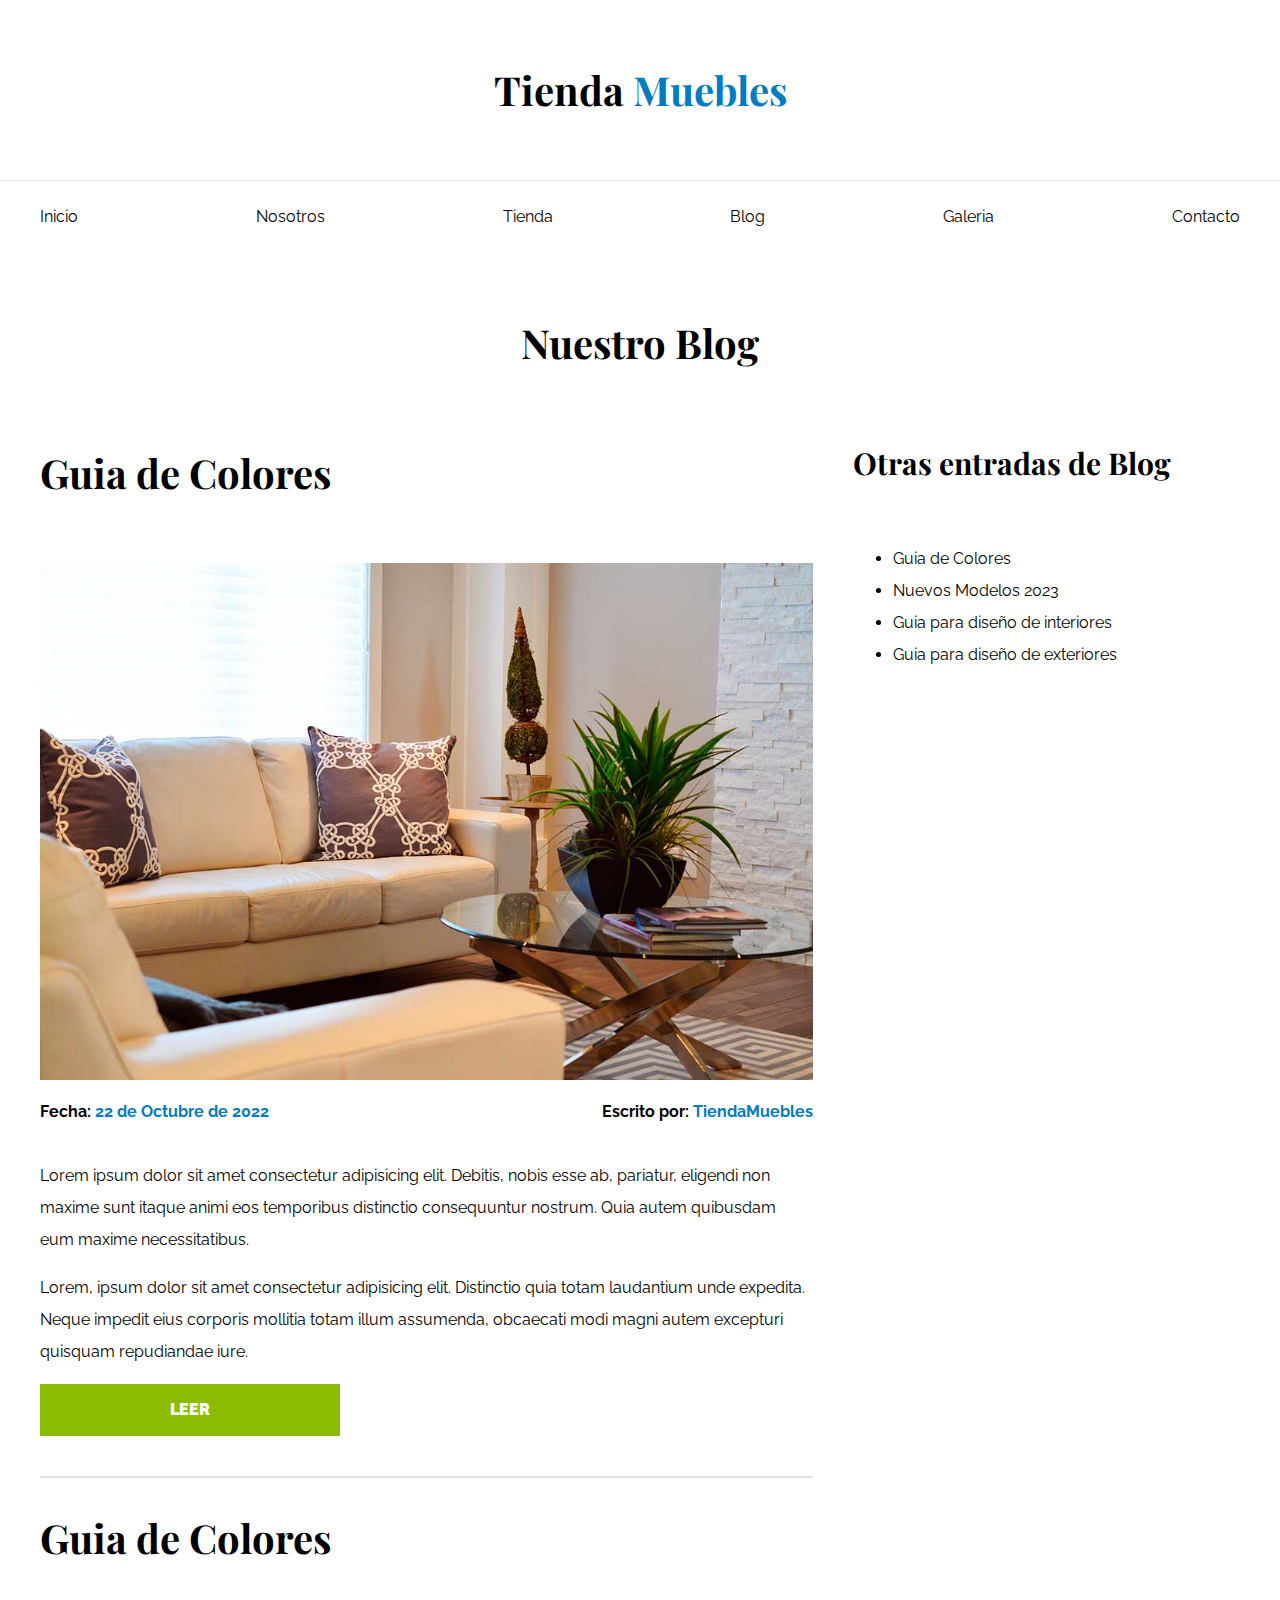
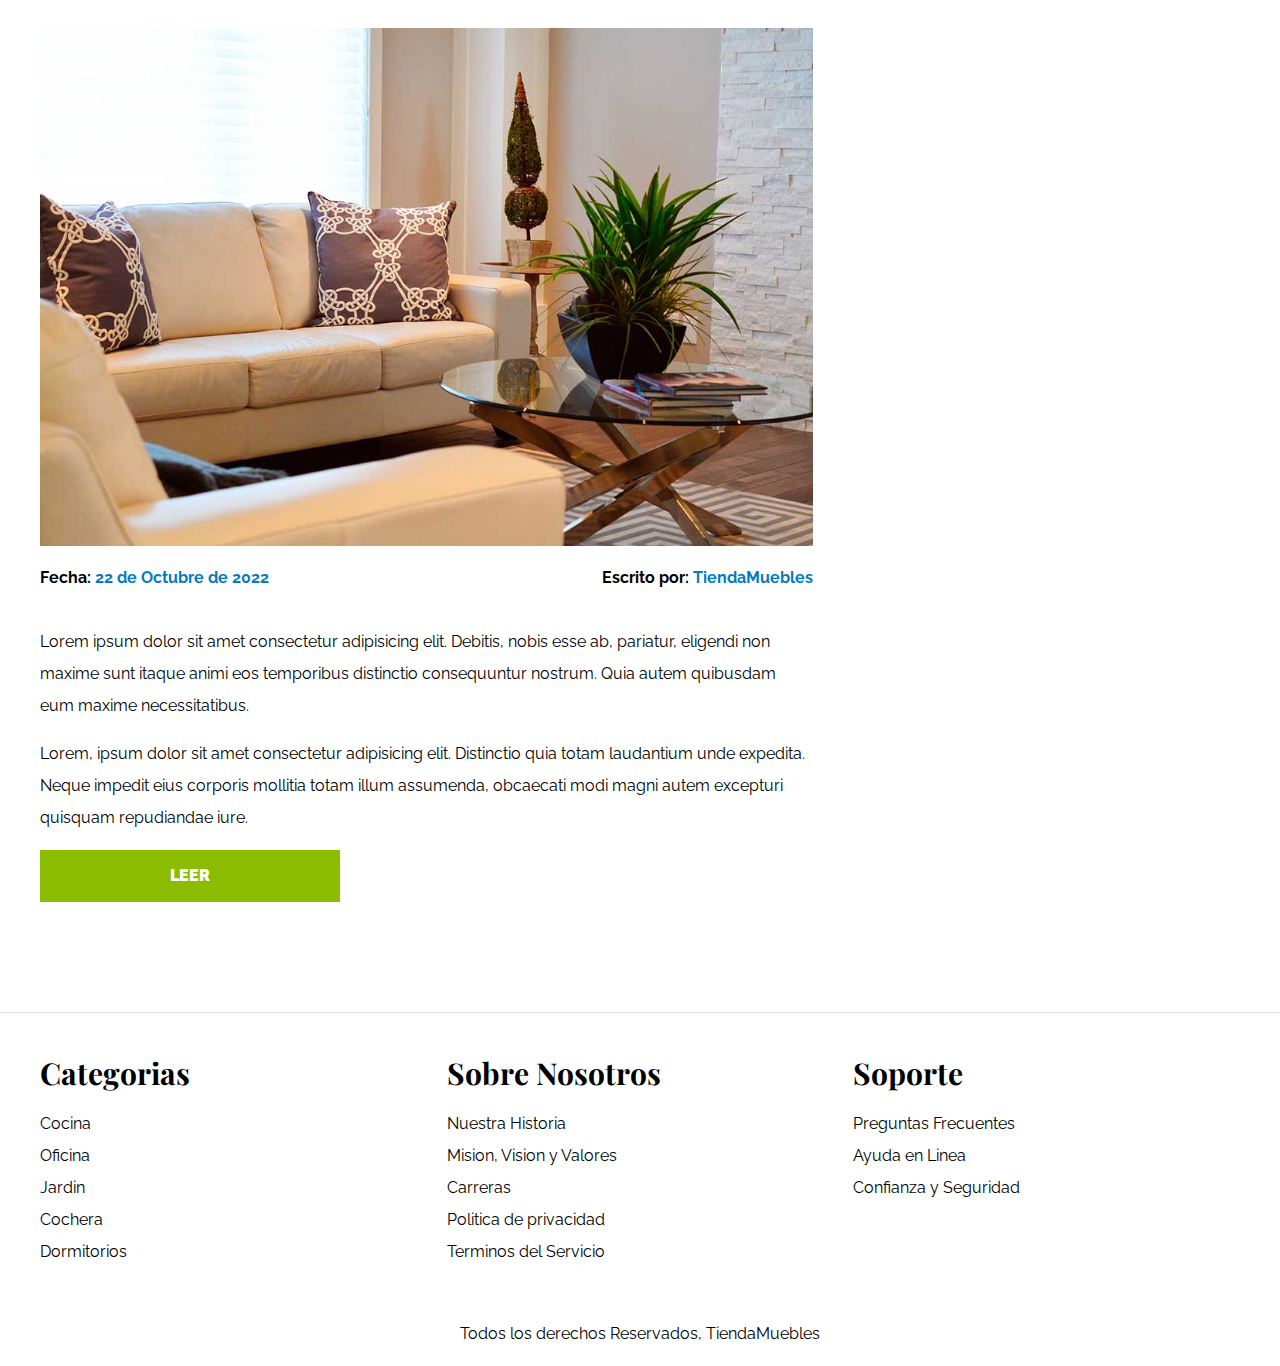
==== blog.html @ cb1aefb2 "agregado de paginas y estilos" ====
<!DOCTYPE html>
<html lang="es">

<head>
  <meta charset="UTF-8" />
  <meta http-equiv="X-UA-Compatible" content="IE=edge" />
  <meta name="viewport" content="width=device-width, initial-scale=1.0" />
  <title>Tienda Muebles</title>
  <link rel="stylesheet" href="./css/normalize.css" />
  <link rel="preconnect" href="https://fonts.googleapis.com">
  <link rel="preconnect" href="https://fonts.gstatic.com" crossorigin>
  <link
    href="https://fonts.googleapis.com/css2?family=Playfair+Display:wght@700&family=Raleway:wght@400;700;900&family=Roboto:wght@500&display=swap"
    rel="stylesheet">
  <link rel="stylesheet" href="./css/style.css" />
</head>

<body>
  <header>
    <h1 class="nombre-sitio">Tienda <span>Muebles</span></h1>
  </header>

  <div class="contenedor-navegacion">
    <nav class="nav-principal contenedor">
      <a href="index.html">Inicio</a>
      <a href="nosotros.html">Nosotros</a>
      <a href="tienda.html">Tienda</a>
      <a href="blog.html">Blog</a>
      <a href="galeria.html">Galeria</a>
      <a href="contacto.html">Contacto</a>
    </nav>
  </div>



  <main class="contenido-principal contenedor">
    <h2 class="text-center">Nuestro Blog</h2>

    <section class="contenedor-blog">
      <div class="blog">
        <article class="entrada">

          <h2>Guia de Colores</h2>
          <div class="imagen">
            <img src="img/nosotros.jpg" alt="imagen blog">
          </div>

          <div class="entrada-meta">
            <p>Fecha: <span>22 de Octubre de 2022</span></p>
            <p>Escrito por: <span>TiendaMuebles</span></p>
          </div>
          <div class="entrada-blog">
            <p>Lorem ipsum dolor sit amet consectetur adipisicing elit. Debitis, nobis esse ab, pariatur, eligendi non
              maxime sunt itaque animi eos temporibus distinctio consequuntur nostrum. Quia autem quibusdam eum maxime
              necessitatibus.</p>

            <p>Lorem, ipsum dolor sit amet consectetur adipisicing elit. Distinctio quia totam laudantium unde expedita.
              Neque impedit eius corporis mollitia totam illum assumenda, obcaecati modi magni autem excepturi quisquam
              repudiandae iure.</p>
          </div>
          <a href="entrada.html" class="btn max-width-30">Leer</a>

        </article>

        <article class="entrada">

          <h2>Guia de Colores</h2>
          <div class="imagen">
            <img src="img/nosotros.jpg" alt="imagen blog">
          </div>

          <div class="entrada-meta">
            <p>Fecha: <span>22 de Octubre de 2022</span></p>
            <p>Escrito por: <span>TiendaMuebles</span></p>
          </div>
          <div class="entrada-blog">
            <p>Lorem ipsum dolor sit amet consectetur adipisicing elit. Debitis, nobis esse ab, pariatur, eligendi non
              maxime sunt itaque animi eos temporibus distinctio consequuntur nostrum. Quia autem quibusdam eum maxime
              necessitatibus.</p>

            <p>Lorem, ipsum dolor sit amet consectetur adipisicing elit. Distinctio quia totam laudantium unde expedita.
              Neque impedit eius corporis mollitia totam illum assumenda, obcaecati modi magni autem excepturi quisquam
              repudiandae iure.</p>
          </div>
          <a href="entrada.html" class="btn max-width-30">Leer</a>

        </article>
      </div>

      <aside>
        <h3>Otras entradas de Blog</h3>
        <ul>
          <li><a href="entrada.html">Guia de Colores</a></li>
          <li><a href="entrada.html">Nuevos Modelos 2023</a></li>
          <li><a href="entrada.html">Guia para diseño de interiores</a></li>
          <li><a href="entrada.html">Guia para diseño de exteriores</a></li>
        </ul>
      </aside>
    </section>
  </main>

  <footer class="site-footer">
    <div class="grid-footer contenedor">
      <div>
        <h3>Categorias</h3>
        <nav class="footer-menu">
          <a href="#">Cocina</a>
          <a href="#">Oficina</a>
          <a href="#">Jardin</a>
          <a href="#">Cochera</a>
          <a href="#">Dormitorios</a>
        </nav>
      </div>
      <div>
        <h3>Sobre Nosotros</h3>
        <nav class="footer-menu">
          <a href="#">Nuestra Historia</a>
          <a href="#">Mision, Vision y Valores</a>
          <a href="#">Carreras</a>
          <a href="#">Politica de privacidad</a>
          <a href="#">Terminos del Servicio</a>
        </nav>
      </div>
      <div>
        <h3>Soporte</h3>
        <nav class="footer-menu">
          <a href="#">Preguntas Frecuentes</a>
          <a href="#">Ayuda en Linea</a>
          <a href="#">Confianza y Seguridad</a>
        </nav>
      </div>
    </div>
    <p class="copyright">Todos los derechos Reservados, TiendaMuebles</p>
  </footer>
</body>

</html>
---- css/style.css ----
html{
    box-sizing: border-box;
    font-size: 62.5%;  /* 1Rem = 10px */
}
*,*::before, *:after{
    box-sizing: inherit;
}
body{
    font-family: 'Raleway', sans-serif;
    font-size: 1.6rem;
    line-height: 2;
}
/* Globales */
h1, h2, h3{
    font-family: 'Playfair Display', serif;
    margin: 0 0 5rem 0;
}
h1{
    font-size: 5rem;
}
h2{
    font-size: 4rem;
}
h3{
    font-size: 3rem;
}
a{
    text-decoration: none;
    color: #000;
}
.contenedor{
    max-width: 120rem;
    margin: 0 auto;
}
img{
    max-width: 100%;
    display: block;
}
.btn{
    background-color: #8cbc00;
    display: block;
    color: white;
    text-transform: uppercase;
    font-weight: 900;
    padding: 1rem;
    transition: background-color .3s ease-out;
    text-align: center;
}
.btn:hover{
    background-color: #769c02;
}
/* UTILIDADES */
.text-center{
    text-align: center;
}
.max-width-30{
    max-width: 30rem;
}
/* Header y Navegacion */
.nombre-sitio{
    margin-top: 5rem;
    text-align: center;
    font-size: 4rem;
}
.nombre-sitio span{
    color: #037bc0;
}
.contenedor-navegacion{
    border-top: .1rem solid #e1e1e1;
}
.nav-principal{
    padding: 2rem 0;
    display: flex;
    justify-content: space-between;
    
}
/** box model **/
.hero{
    background-image: url(../img/principal.jpg);
    background-repeat: no-repeat;
    background-size: cover;
    background-position: center center;
    height: 55rem;

}
/**categorias**/
.categorias{
    padding-top: 5rem;
}
.categorias h2{
    text-align: center;
}
.categorias a{
    display: block;
    text-align: center;
    padding: 2rem;
    font-size: 2rem;
}
.categorias a:hover{
    background-color: #037bc0;
    color: #ffffff;
    border-bottom-right-radius: 1rem;

}
.listado-categorias{
    display: grid;
    grid-template-columns: repeat(3, 1fr);
    gap: 2rem;
}
/** BLOQUE NOSOTROS **/
.sobre-nosotros{
    background-image: linear-gradient( to right, transparent 50%, #037bc0 50%, #037bc0 100%), url(../img/nosotros.jpg);
    padding: 10rem 0;
    background-position: left center;
    background-repeat: no-repeat;
     background-size: 100%, 120rem;
}
.sobre-nosotros-grid{
    display: grid;
    grid-template-columns: repeat(2, 1fr);
    column-gap: 8rem;
}
.texto-nosotros{
    grid-column: 2/3;
    color: white;
}
/* LISTADO DE PRODUCTOS */
.contenido-principal{
    padding-top: 5rem;
}
.listado-productos{
    display: grid;
    grid-template-columns: repeat(6, 1fr);
    /*column-gap: 2rem; separacion entre columnas*/
    /*row-gap: 2rem; separacion hacia abajo*/
    gap: 2rem; /*separacion hacia todos los sentidos*/
}
.producto:nth-child(1){
    grid-column-start: 1;
    grid-column-end: 7;
    /*grid-column: 1/7;  ESTO ES LA ABREBIACION DE LO DE ARRIBA START/END    */
    display: grid;
    grid-template-columns: 3fr 1fr;
}
.producto:nth-child(1) img{
    height: 43rem;
    width: 100%;
    object-fit: cover;
}
.producto:nth-child(2){
    grid-column-start: 1;
    grid-column-end: 4;
}
.producto:nth-child(3){
    grid-column-start: 4;
    grid-column-end: 7;
}
.producto:nth-child(2) img,
.producto:nth-child(3) img{
    height: 30rem;
    width: 100%;
    object-fit: cover;
}
.producto:nth-child(4){
    grid-column-start: 1;
    grid-column-end: 3;
}
.producto:nth-child(5){
    grid-column-start: 3;
    grid-column-end: 5;
}
.producto:nth-child(6){
    grid-column-start: 5;
    grid-column-end: 7;
}
.producto:nth-child(4) img,
.producto:nth-child(5) img,
.producto:nth-child(6) img{
    height: 26rem;
    width: 100%;
    object-fit: cover;
}
.producto{
    background-color: #037bc0;
}
.texto-producto{
    text-align: center;
    color: white;
    padding: 2rem;
}
.texto-producto h3{
    margin: 0;
}
.texto-producto p{
    margin: 0 0 .5rem 0;
}
.texto-producto .precio{
    font-size: 2.8rem;
    font-weight: 900;
}

/*FOOTER*/
 .site-footer{
    border-top: 1px solid #e1e1e1;
    margin-top: 5rem;
    padding-top: 3rem;
}
/* CON DISPLAY FLEX */
/*.grid-footer{
    display: flex;
    gap: 2rem;
}
.grid-footer div{
    flex: 1;
} */
.site-footer h3{
    margin-bottom: .5rem;
}
/* CON DISPLAY GRID */
.grid-footer{
    display: grid;
    grid-template-columns: repeat(3, 1fr);
    gap: 2rem;
}
.footer-menu a{
    display: block;
}
.copyright{
    text-align: center;
    margin-top: 5rem;
}

/** NOSOTROS **/

.contenido-nosotros{
    display: grid;
    grid-template-columns: 1fr 2fr;
    grid-template-columns: repeat(auto-fit, minmax(25rem, 1fr));
    column-gap: 4rem;
}
.informacion-nosotros{
    display: flex;
    flex-direction: column;
    justify-content: center;
}

/** BLOG **/
.contenedor-blog{
    display: grid;
    grid-template-columns: 2fr 1fr;
    column-gap: 4rem;
}
.entrada{
    border-bottom: 2px solid #e1e1e1;
    padding-bottom: 4rem;
    margin-bottom: 2rem;
}
.entrada:last-of-type{
    border: none;
}
.entrada-meta{
    display: flex;
    justify-content: space-between;
}
.entrada-meta p{
    font-weight: 700;
}
.entrada-meta span{
    color: #037bc0;
}
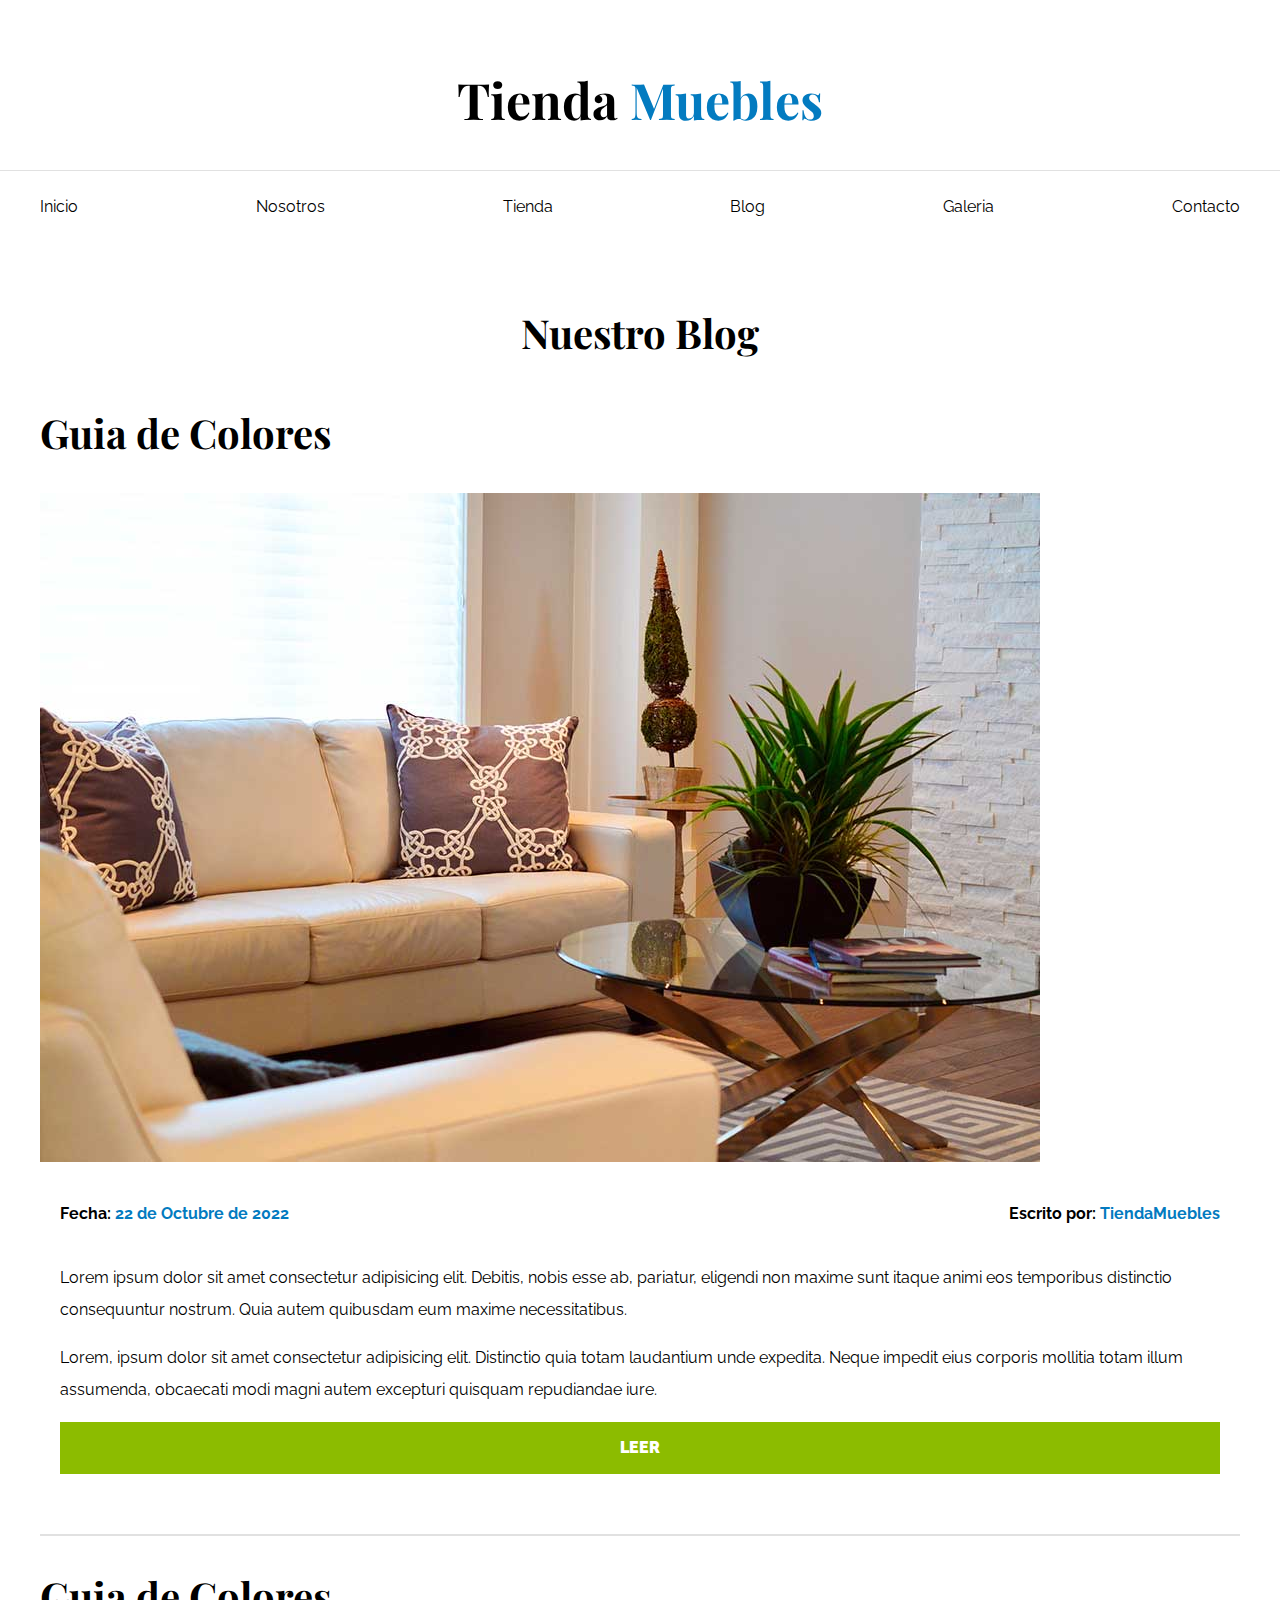
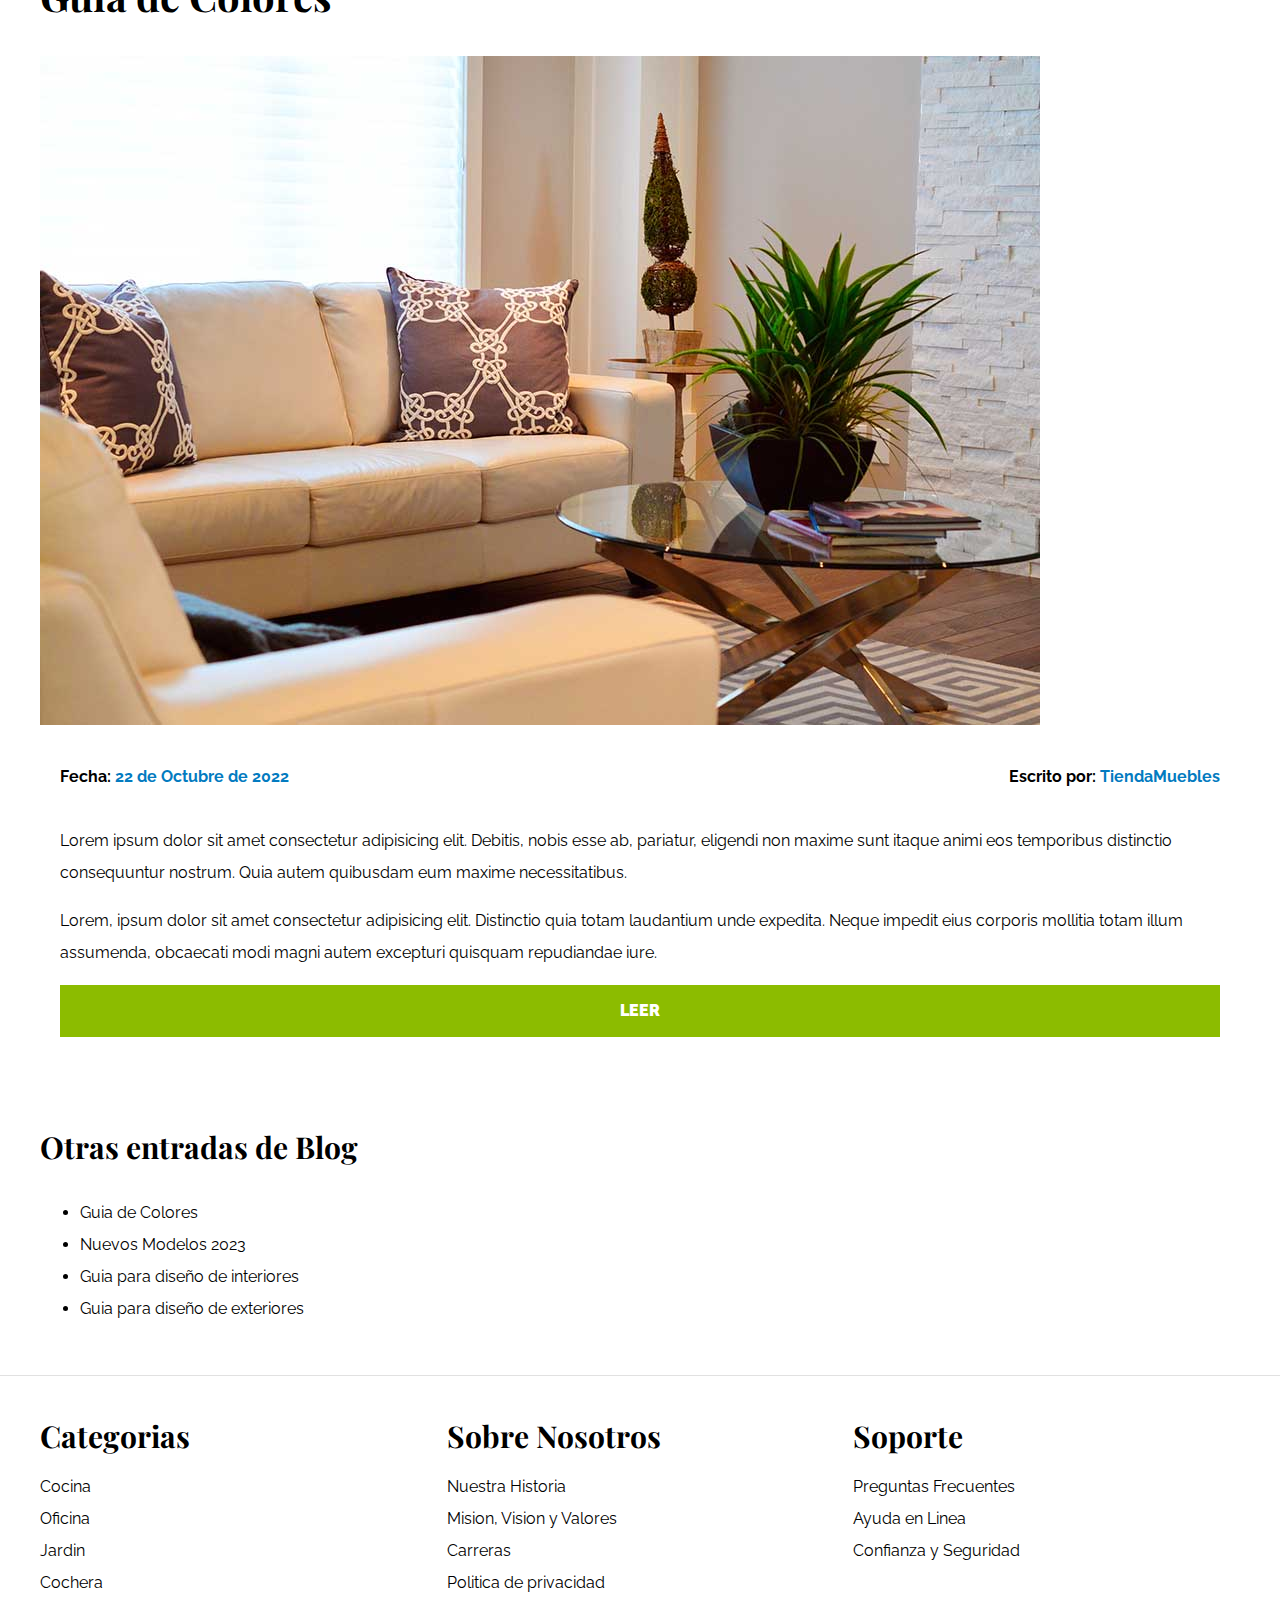
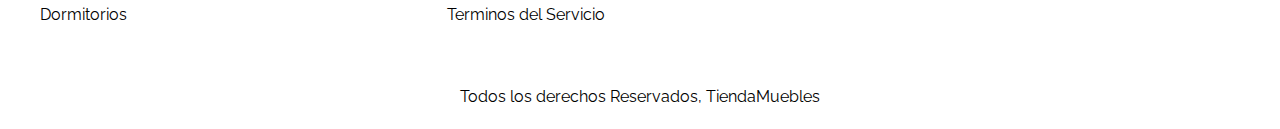
==== commit 4717b516: "responsive desing" ====
--- a/blog.html
+++ b/blog.html
@@ -45,20 +45,22 @@
             <img src="img/nosotros.jpg" alt="imagen blog">
           </div>
 
-          <div class="entrada-meta">
-            <p>Fecha: <span>22 de Octubre de 2022</span></p>
-            <p>Escrito por: <span>TiendaMuebles</span></p>
+          <div class="contenido-blog">
+            <div class="entrada-meta">
+              <p>Fecha: <span>22 de Octubre de 2022</span></p>
+              <p>Escrito por: <span>TiendaMuebles</span></p>
+            </div>
+            <div class="entrada-blog">
+              <p>Lorem ipsum dolor sit amet consectetur adipisicing elit. Debitis, nobis esse ab, pariatur, eligendi non
+                maxime sunt itaque animi eos temporibus distinctio consequuntur nostrum. Quia autem quibusdam eum maxime
+                necessitatibus.</p>
+  
+              <p>Lorem, ipsum dolor sit amet consectetur adipisicing elit. Distinctio quia totam laudantium unde expedita.
+                Neque impedit eius corporis mollitia totam illum assumenda, obcaecati modi magni autem excepturi quisquam
+                repudiandae iure.</p>
+            </div>
+            <a href="entrada.html" class="btn max-width-30">Leer</a>
           </div>
-          <div class="entrada-blog">
-            <p>Lorem ipsum dolor sit amet consectetur adipisicing elit. Debitis, nobis esse ab, pariatur, eligendi non
-              maxime sunt itaque animi eos temporibus distinctio consequuntur nostrum. Quia autem quibusdam eum maxime
-              necessitatibus.</p>
-
-            <p>Lorem, ipsum dolor sit amet consectetur adipisicing elit. Distinctio quia totam laudantium unde expedita.
-              Neque impedit eius corporis mollitia totam illum assumenda, obcaecati modi magni autem excepturi quisquam
-              repudiandae iure.</p>
-          </div>
-          <a href="entrada.html" class="btn max-width-30">Leer</a>
 
         </article>
 
@@ -69,20 +71,22 @@
             <img src="img/nosotros.jpg" alt="imagen blog">
           </div>
 
-          <div class="entrada-meta">
-            <p>Fecha: <span>22 de Octubre de 2022</span></p>
-            <p>Escrito por: <span>TiendaMuebles</span></p>
+          <div class="contenido-blog">
+            <div class="entrada-meta">
+              <p>Fecha: <span>22 de Octubre de 2022</span></p>
+              <p>Escrito por: <span>TiendaMuebles</span></p>
+            </div>
+            <div class="entrada-blog">
+              <p>Lorem ipsum dolor sit amet consectetur adipisicing elit. Debitis, nobis esse ab, pariatur, eligendi non
+                maxime sunt itaque animi eos temporibus distinctio consequuntur nostrum. Quia autem quibusdam eum maxime
+                necessitatibus.</p>
+  
+              <p>Lorem, ipsum dolor sit amet consectetur adipisicing elit. Distinctio quia totam laudantium unde expedita.
+                Neque impedit eius corporis mollitia totam illum assumenda, obcaecati modi magni autem excepturi quisquam
+                repudiandae iure.</p>
+            </div>
+            <a href="entrada.html" class="btn max-width-30">Leer</a>
           </div>
-          <div class="entrada-blog">
-            <p>Lorem ipsum dolor sit amet consectetur adipisicing elit. Debitis, nobis esse ab, pariatur, eligendi non
-              maxime sunt itaque animi eos temporibus distinctio consequuntur nostrum. Quia autem quibusdam eum maxime
-              necessitatibus.</p>
-
-            <p>Lorem, ipsum dolor sit amet consectetur adipisicing elit. Distinctio quia totam laudantium unde expedita.
-              Neque impedit eius corporis mollitia totam illum assumenda, obcaecati modi magni autem excepturi quisquam
-              repudiandae iure.</p>
-          </div>
-          <a href="entrada.html" class="btn max-width-30">Leer</a>
 
         </article>
       </div>
--- a/css/style.css
+++ b/css/style.css
@@ -1,209 +1,297 @@
-html{
-    box-sizing: border-box;
-    font-size: 62.5%;  /* 1Rem = 10px */
-}
-*,*::before, *:after{
-    box-sizing: inherit;
-}
-body{
-    font-family: 'Raleway', sans-serif;
-    font-size: 1.6rem;
-    line-height: 2;
+html {
+  box-sizing: border-box;
+  font-size: 62.5%; /* 1Rem = 10px */
+}
+*,
+*::before,
+*:after {
+  box-sizing: inherit;
+}
+body {
+  font-family: "Raleway", sans-serif;
+  font-size: 1.6rem;
+  line-height: 2;
 }
 /* Globales */
-h1, h2, h3{
-    font-family: 'Playfair Display', serif;
-    margin: 0 0 5rem 0;
-}
-h1{
+h1,
+h2,
+h3 {
+  font-family: "Playfair Display", serif;
+  margin: 0 0 2rem 0;
+}
+h1 {
+  font-size: 3rem;
+}
+@media (min-width: 768px) {
+  h1 {
     font-size: 5rem;
-}
-h2{
+  }
+}
+h2 {
+  font-size: 3.2rem;
+}
+@media (min-width: 768px) {
+  h2 {
     font-size: 4rem;
-}
-h3{
+  }
+}
+h3 {
+  font-size: 2.4rem;
+}
+@media (min-width: 768px) {
+  h3 {
     font-size: 3rem;
-}
-a{
-    text-decoration: none;
-    color: #000;
-}
-.contenedor{
-    max-width: 120rem;
-    margin: 0 auto;
-}
-img{
-    max-width: 100%;
-    display: block;
-}
-.btn{
-    background-color: #8cbc00;
-    display: block;
-    color: white;
-    text-transform: uppercase;
-    font-weight: 900;
-    padding: 1rem;
-    transition: background-color .3s ease-out;
-    text-align: center;
-}
-.btn:hover{
-    background-color: #769c02;
-}
+  }
+}
+a {
+  text-decoration: none;
+  color: #000;
+}
+.contenedor {
+  max-width: 120rem;
+  margin: 0 auto;
+}
+img {
+  max-width: 100%;
+  display: block;
+}
+.btn {
+  background-color: #8cbc00;
+  display: block;
+  color: white;
+  text-transform: uppercase;
+  font-weight: 900;
+  padding: 1rem;
+  transition: background-color 0.3s ease-out;
+  text-align: center;
+  border: none;
+  width: 100%;
+}
+.btn:hover {
+  background-color: #769c02;
+  cursor: pointer;
+}
+@media (min-width: 768px) { 
+  .btn{
+    width: auto;
+  }
+ }
 /* UTILIDADES */
-.text-center{
-    text-align: center;
-}
-.max-width-30{
+.text-center {
+  text-align: center;
+}
+@media (min-width_ 7668px) {
+  .max-width-30 {
     max-width: 30rem;
-}
+  }
+}
+
 /* Header y Navegacion */
-.nombre-sitio{
-    margin-top: 5rem;
-    text-align: center;
-    font-size: 4rem;
-}
-.nombre-sitio span{
-    color: #037bc0;
-}
-.contenedor-navegacion{
-    border-top: .1rem solid #e1e1e1;
-}
-.nav-principal{
-    padding: 2rem 0;
-    display: flex;
+.nombre-sitio {
+  margin-top: 5rem;
+  text-align: center;
+  /* font-size: 4rem; */
+}
+.nombre-sitio span {
+  color: #037bc0;
+}
+.contenedor-navegacion {
+  border-top: 0.1rem solid #e1e1e1;
+}
+.nav-principal {
+  padding: 2rem 0;
+  display: flex;
+  flex-direction: column;
+  align-items: center;
+}
+@media (min-width: 768px) {
+  .nav-principal {
     justify-content: space-between;
-    
+    flex-direction: row;
+  }
 }
 /** box model **/
-.hero{
-    background-image: url(../img/principal.jpg);
-    background-repeat: no-repeat;
-    background-size: cover;
-    background-position: center center;
+.hero {
+  background-image: url(../img/principal.jpg);
+  background-repeat: no-repeat;
+  background-size: cover;
+  background-position: center center;
+  height: 25rem;
+}
+@media (min-width: 768px) {
+  .hero {
     height: 55rem;
-
+  }
 }
 /**categorias**/
-.categorias{
-    padding-top: 5rem;
-}
-.categorias h2{
-    text-align: center;
-}
-.categorias a{
-    display: block;
-    text-align: center;
-    padding: 2rem;
-    font-size: 2rem;
-}
-.categorias a:hover{
-    background-color: #037bc0;
-    color: #ffffff;
-    border-bottom-right-radius: 1rem;
-
-}
-.listado-categorias{
+.categorias {
+  padding: 3rem 0;
+  /* margin-bottom: 1rem; */
+}
+.categorias h2 {
+  text-align: center;
+}
+.categorias a {
+  display: block;
+  text-align: center;
+  padding: 2rem;
+  font-size: 2rem;
+}
+.categorias img {
+  width: 100%;
+}
+.categorias a:hover {
+  background-color: #037bc0;
+  color: #ffffff;
+  border-bottom-right-radius: 1rem;
+}
+
+@media (min-width: 768px) {
+  .listado-categorias {
     display: grid;
     grid-template-columns: repeat(3, 1fr);
     gap: 2rem;
+  }
 }
 /** BLOQUE NOSOTROS **/
-.sobre-nosotros{
-    background-image: linear-gradient( to right, transparent 50%, #037bc0 50%, #037bc0 100%), url(../img/nosotros.jpg);
+.sobre-nosotros {
+  background-image: linear-gradient(
+      to bottom,
+      transparent 50%,
+      #037bc0 50%,
+      #037bc0 100%
+    ),
+    url(../img/nosotros.jpg);
+  background-position: center, top left;
+  background-repeat: no-repeat;
+  background-size: 100%, 70rem;
+}
+@media (min-width: 768px) {
+  .sobre-nosotros {
+    background-image: linear-gradient(
+        to right,
+        transparent 50%,
+        #037bc0 50%,
+        #037bc0 100%
+      ),
+      url(../img/nosotros.jpg);
+    background-position: left center;
     padding: 10rem 0;
-    background-position: left center;
-    background-repeat: no-repeat;
-     background-size: 100%, 120rem;
-}
-.sobre-nosotros-grid{
-    display: grid;
+    background-size: 100%, 160rem;
+  }
+}
+.sobre-nosotros-grid {
+  display: grid;
+  grid-template-rows: repeat(2, 1fr);
+}
+@media (min-width: 768px) {
+  .sobre-nosotros-grid {
     grid-template-columns: repeat(2, 1fr);
     column-gap: 8rem;
-}
-.texto-nosotros{
+    grid-template-rows: unset;
+  }
+}
+.texto-nosotros {
+  grid-row: 2/3;
+  color: white;
+  padding: 5rem;
+}
+@media (min-width: 768px) {
+  .texto-nosotros {
     grid-column: 2/3;
-    color: white;
+  }
 }
 /* LISTADO DE PRODUCTOS */
-.contenido-principal{
-    padding-top: 5rem;
-}
-.listado-productos{
+.contenido-principal {
+  padding-top: 5rem;
+}
+@media (min-width: 768px) {
+  .listado-productos {
     display: grid;
     grid-template-columns: repeat(6, 1fr);
     /*column-gap: 2rem; separacion entre columnas*/
     /*row-gap: 2rem; separacion hacia abajo*/
     gap: 2rem; /*separacion hacia todos los sentidos*/
-}
-.producto:nth-child(1){
+  }
+  .producto:nth-child(1) {
     grid-column-start: 1;
     grid-column-end: 7;
     /*grid-column: 1/7;  ESTO ES LA ABREBIACION DE LO DE ARRIBA START/END    */
     display: grid;
     grid-template-columns: 3fr 1fr;
-}
-.producto:nth-child(1) img{
+  }
+  .producto:nth-child(1) img {
     height: 43rem;
     width: 100%;
     object-fit: cover;
-}
-.producto:nth-child(2){
+  }
+  .producto:nth-child(2) {
     grid-column-start: 1;
     grid-column-end: 4;
-}
-.producto:nth-child(3){
+  }
+  .producto:nth-child(3) {
     grid-column-start: 4;
     grid-column-end: 7;
-}
-.producto:nth-child(2) img,
-.producto:nth-child(3) img{
+  }
+  .producto:nth-child(2) img,
+  .producto:nth-child(3) img {
     height: 30rem;
     width: 100%;
     object-fit: cover;
-}
-.producto:nth-child(4){
+  }
+  .producto:nth-child(4) {
     grid-column-start: 1;
     grid-column-end: 3;
-}
-.producto:nth-child(5){
+  }
+  .producto:nth-child(5) {
     grid-column-start: 3;
     grid-column-end: 5;
-}
-.producto:nth-child(6){
+  }
+  .producto:nth-child(6) {
     grid-column-start: 5;
     grid-column-end: 7;
+  }
 }
 .producto:nth-child(4) img,
 .producto:nth-child(5) img,
-.producto:nth-child(6) img{
-    height: 26rem;
-    width: 100%;
-    object-fit: cover;
-}
-.producto{
-    background-color: #037bc0;
-}
-.texto-producto{
-    text-align: center;
-    color: white;
-    padding: 2rem;
-}
-.texto-producto h3{
-    margin: 0;
-}
-.texto-producto p{
-    margin: 0 0 .5rem 0;
-}
-.texto-producto .precio{
-    font-size: 2.8rem;
-    font-weight: 900;
+.producto:nth-child(6) img {
+  height: 26rem;
+  width: 100%;
+  object-fit: cover;
+}
+.producto {
+  background-color: #037bc0;
+  margin-bottom: 2rem;
+}
+@media (min-width: 768px) {
+  .producto {
+    margin-bottom: 0;
+  }
+}
+.producto:last-of-type {
+  margin-bottom: 0;
+}
+.texto-producto {
+  text-align: center;
+  color: white;
+  padding: 2rem;
+}
+.texto-producto h3 {
+  margin: 0;
+}
+.texto-producto p {
+  margin: 0 0 0.5rem 0;
+}
+.texto-producto .precio {
+  font-size: 2.8rem;
+  font-weight: 900;
 }
 
 /*FOOTER*/
- .site-footer{
-    border-top: 1px solid #e1e1e1;
-    margin-top: 5rem;
-    padding-top: 3rem;
+.site-footer {
+  border-top: 1px solid #e1e1e1;
+  margin-top: 5rem;
+  padding-top: 3rem;
 }
 /* CON DISPLAY FLEX */
 /*.grid-footer{
@@ -213,58 +301,159 @@
 .grid-footer div{
     flex: 1;
 } */
-.site-footer h3{
-    margin-bottom: .5rem;
-}
-/* CON DISPLAY GRID */
-.grid-footer{
+.site-footer h3 {
+  margin-bottom: 0.5rem;
+  text-align: center;
+}
+@media (min-width: 768px) {
+  .site-footer h3 {
+    text-align: left;
+  }
+  /* CON DISPLAY GRID */
+  .grid-footer {
     display: grid;
     grid-template-columns: repeat(3, 1fr);
     gap: 2rem;
-}
-.footer-menu a{
-    display: block;
-}
-.copyright{
-    text-align: center;
-    margin-top: 5rem;
+  }
+}
+
+.grid-footer > div {
+  margin-bottom: 2rem;
+}
+@media (min-width: 768px) {
+  .grid-footer > div {
+    margin-bottom: 0;
+  }
+}
+.footer-menu a {
+  display: block;
+  text-align: center;
+}
+@media (min-width: 768px) {
+  .footer-menu a {
+    text-align: left;
+  }
+}
+.copyright {
+  text-align: center;
+  margin-top: 5rem;
 }
 
 /** NOSOTROS **/
 
-.contenido-nosotros{
-    display: grid;
-    grid-template-columns: 1fr 2fr;
-    grid-template-columns: repeat(auto-fit, minmax(25rem, 1fr));
-    column-gap: 4rem;
-}
-.informacion-nosotros{
-    display: flex;
-    flex-direction: column;
-    justify-content: center;
+.contenido-nosotros {
+  display: grid;
+  grid-template-columns: 1fr 2fr;
+  grid-template-columns: repeat(auto-fit, minmax(25rem, 1fr));
+  column-gap: 4rem;
+}
+.informacion-nosotros {
+  display: flex;
+  flex-direction: column;
+  justify-content: center;
+  padding: 5rem;
+}
+@media (min-width: 768px) {
+  .informacion-nosotros {
+    padding: 0;
+  }
 }
 
 /** BLOG **/
-.contenedor-blog{
+@media (mid-width: 768px) {
+  .contenedor-blog {
     display: grid;
     grid-template-columns: 2fr 1fr;
     column-gap: 4rem;
-}
-.entrada{
-    border-bottom: 2px solid #e1e1e1;
-    padding-bottom: 4rem;
-    margin-bottom: 2rem;
-}
-.entrada:last-of-type{
-    border: none;
-}
-.entrada-meta{
+  }
+}
+
+.entrada {
+  border-bottom: 2px solid #e1e1e1;
+  margin-bottom: 2rem;
+  padding-bottom: 4rem;
+}
+@media (max-width: 767px) {
+  .entrada h2 {
+    text-align: center;
+  }
+}
+
+.contenido-blog {
+  padding: 2rem;
+}
+.entrada:last-of-type {
+  border: none;
+}
+@media (min-width: 768px) {
+  .entrada-meta {
     display: flex;
     justify-content: space-between;
-}
-.entrada-meta p{
-    font-weight: 700;
-}
-.entrada-meta span{
-    color: #037bc0;
-}+  }
+}
+
+.entrada-meta p {
+  font-weight: 700;
+}
+.entrada-meta span {
+  color: #037bc0;
+}
+.contenido-entrada-blog {
+  width: 60rem;
+  margin: 0 auto;
+}
+
+/* GALERIA */
+.galeria {
+  list-style: none;
+  padding: 0;
+  margin: 0;
+  display: grid;
+  /* grid-template-columns: 1fr; */
+  grid-template-columns: repeat(2, 1fr);
+  gap: 2rem;
+}
+@media (min-width: 768px) { 
+  .galeria{
+    grid-template-columns: repeat(3, 1fr);
+  }
+ }
+.galeria img {
+  height: 40rem;
+  width: 40rem;
+  object-fit: cover;
+}
+
+/* FORMULARIO */
+.formulario {
+  max-width: 60rem;
+  margin: 0 auto;
+}
+.formulario fieldset {
+  border: 1px solid black;
+  margin-bottom: 2rem;
+}
+.formulario legend {
+  background-color: #005485;
+  width: 100%;
+  color: white;
+  text-align: center;
+  text-transform: uppercase;
+  font-weight: 900;
+  padding: 1rem;
+  margin-bottom: 4rem;
+}
+.campo {
+  display: flex;
+  margin-bottom: 2rem;
+}
+.campo label {
+  flex-basis: 10rem;
+}
+.campo input:not([type="radio"]),
+.campo textarea,
+.campo select {
+  flex: 1;
+  border: 1px solid #e1e1e1;
+  padding: 1rem;
+}
